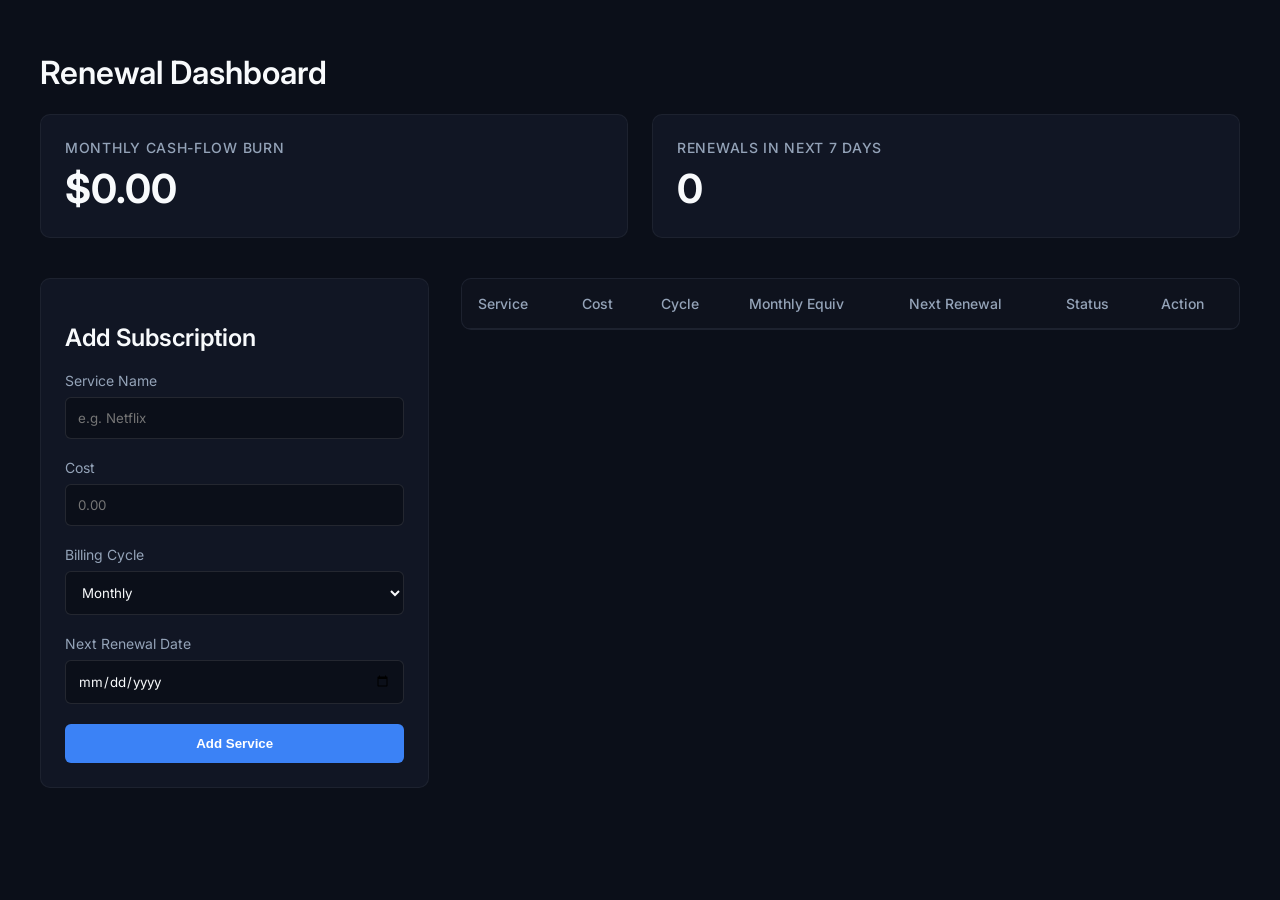
==== frontend/index.html @ cdda1939 "refactor: structured scalable architecture and added test suite" ====
<!DOCTYPE html>
<html lang="en">
<head>
    <meta charset="UTF-8">
    <meta name="viewport" content="width=device-width, initial-scale=1.0">
    <title>Subscription Tracker & Renewal Dashboard</title>
    <link href="https://fonts.googleapis.com/css2?family=Inter:wght@400;500;600;700&display=swap" rel="stylesheet">
    <link rel="stylesheet" href="style.css">
</head>
<body>
    <div class="container">
        <h1>Renewal Dashboard</h1>

        <div class="metrics-grid">
            <div class="metric-card">
                <div class="metric-title">Monthly Cash-Flow Burn</div>
                <div class="metric-value">$<span id="burnRate">0.00</span></div>
            </div>
            <div class="metric-card">
                <div class="metric-title">Renewals in Next 7 Days</div>
                <div class="metric-value" id="renewalsCountContainer"><span id="renewalsCount">0</span></div>
            </div>
        </div>

        <div class="dashboard-section">
            <div class="form-container">
                <h2>Add Subscription</h2>
                <form id="subForm">
                    <div class="form-group">
                        <label>Service Name</label>
                        <input type="text" id="serviceName" required minlength="1" maxlength="100" placeholder="e.g. Netflix">
                    </div>
                    <div class="form-group">
                        <label>Cost</label>
                        <input type="number" id="cost" step="0.01" min="0.01" required placeholder="0.00">
                    </div>
                    <div class="form-group">
                        <label>Billing Cycle</label>
                        <select id="billingCycle" required>
                            <option value="MONTHLY">Monthly</option>
                            <option value="YEARLY">Yearly</option>
                        </select>
                    </div>
                    <div class="form-group">
                        <label>Next Renewal Date</label>
                        <input type="date" id="renewalDate" required>
                    </div>
                    <button type="submit" class="primary-btn">Add Service</button>
                </form>
            </div>

            <div class="table-container">
                <table>
                    <thead>
                        <tr>
                            <th>Service</th>
                            <th>Cost</th>
                            <th>Cycle</th>
                            <th>Monthly Equiv</th>
                            <th>Next Renewal</th>
                            <th>Status</th>
                            <th>Action</th>
                        </tr>
                    </thead>
                    <tbody id="subTableBody">
                        <!-- Rows populated via JS -->
                    </tbody>
                </table>
            </div>
        </div>
    </div>
    <script src="app.js"></script>
</body>
</html>
---- frontend/style.css ----
:root {
    --bg-primary: #0b0f19;
    --bg-surface: rgba(18, 24, 38, 0.9);
    --text-primary: #f8fafc;
    --text-secondary: #94a3b8;
    --text-muted: #64748b;
    --accent-blue: #3b82f6;
    --caution-amber: #f59e0b;
    --caution-amber-bg: rgba(245, 158, 11, 0.15);
    --danger-red: #ef4444;
    --danger-red-bg: rgba(239, 68, 68, 0.15);
    --radius-md: 10px;
}

body {
    background-color: var(--bg-primary);
    color: var(--text-primary);
    font-family: 'Inter', sans-serif;
    margin: 0;
    padding: 2rem;
}

.container {
    max-width: 1200px;
    margin: 0 auto;
}

h1, h2 {
    font-weight: 600;
}

.metrics-grid {
    display: grid;
    grid-template-columns: repeat(auto-fit, minmax(300px, 1fr));
    gap: 1.5rem;
    margin-bottom: 2.5rem;
}

.metric-card {
    background: var(--bg-surface);
    padding: 1.5rem;
    border-radius: var(--radius-md);
    border: 1px solid rgba(255,255,255,0.05);
}

.metric-title {
    color: var(--text-secondary);
    font-size: 0.875rem;
    font-weight: 500;
    margin-bottom: 0.5rem;
    text-transform: uppercase;
    letter-spacing: 0.05em;
}

.metric-value {
    font-size: 2.5rem;
    font-weight: 700;
}

.value-amber {
    color: var(--caution-amber);
}

.dashboard-section {
    display: grid;
    grid-template-columns: 1fr 2fr;
    gap: 2rem;
    align-items: start;
}

.form-container {
    background: var(--bg-surface);
    padding: 1.5rem;
    border-radius: var(--radius-md);
    border: 1px solid rgba(255,255,255,0.05);
}

.form-group {
    margin-bottom: 1.25rem;
}

label {
    display: block;
    color: var(--text-secondary);
    margin-bottom: 0.5rem;
    font-size: 0.875rem;
}

input, select {
    width: 100%;
    background: var(--bg-primary);
    border: 1px solid rgba(255,255,255,0.1);
    color: var(--text-primary);
    padding: 0.75rem;
    border-radius: 6px;
    font-family: 'Inter', sans-serif;
    box-sizing: border-box;
}

input:focus, select:focus {
    outline: none;
    border-color: var(--accent-blue);
}

button.primary-btn {
    background: var(--accent-blue);
    color: white;
    border: none;
    padding: 0.75rem 1.5rem;
    border-radius: 6px;
    font-weight: 600;
    cursor: pointer;
    width: 100%;
    transition: opacity 0.2s;
}

button.primary-btn:hover {
    opacity: 0.9;
}

.table-container {
    background: var(--bg-surface);
    border-radius: var(--radius-md);
    border: 1px solid rgba(255,255,255,0.05);
    overflow: hidden;
}

table {
    width: 100%;
    border-collapse: collapse;
}

th, td {
    padding: 1rem;
    text-align: left;
    border-bottom: 1px solid rgba(255,255,255,0.05);
}

th {
    color: var(--text-secondary);
    font-weight: 500;
    font-size: 0.875rem;
    background: rgba(0,0,0,0.2);
}

.row-paused {
    opacity: 0.45;
    filter: grayscale(80%);
    transition: all 0.3s;
}

.row-paused .service-cost {
    text-decoration: line-through;
    color: var(--text-muted);
}

.badge-renewing-soon {
    background: var(--caution-amber-bg);
    color: var(--caution-amber);
    border-radius: var(--radius-md);
    padding: 4px 10px;
    font-size: 0.75rem;
    font-weight: 600;
    white-space: nowrap;
}

.badge-overdue {
    background: var(--danger-red-bg);
    color: var(--danger-red);
    border-radius: var(--radius-md);
    padding: 4px 10px;
    font-size: 0.75rem;
    font-weight: 600;
    white-space: nowrap;
}

.toggle-switch {
    position: relative;
    display: inline-block;
    width: 44px;
    height: 24px;
}

.toggle-switch input {
    opacity: 0;
    width: 0;
    height: 0;
}

.slider {
    position: absolute;
    cursor: pointer;
    top: 0;
    left: 0;
    right: 0;
    bottom: 0;
    background-color: rgba(255,255,255,0.2);
    transition: .4s;
    border-radius: 34px;
}

.slider:before {
    position: absolute;
    content: "";
    height: 18px;
    width: 18px;
    left: 3px;
    bottom: 3px;
    background-color: white;
    transition: .4s;
    border-radius: 50%;
}

input:checked + .slider {
    background-color: var(--accent-blue);
}

input:checked + .slider:before {
    transform: translateX(20px);
}
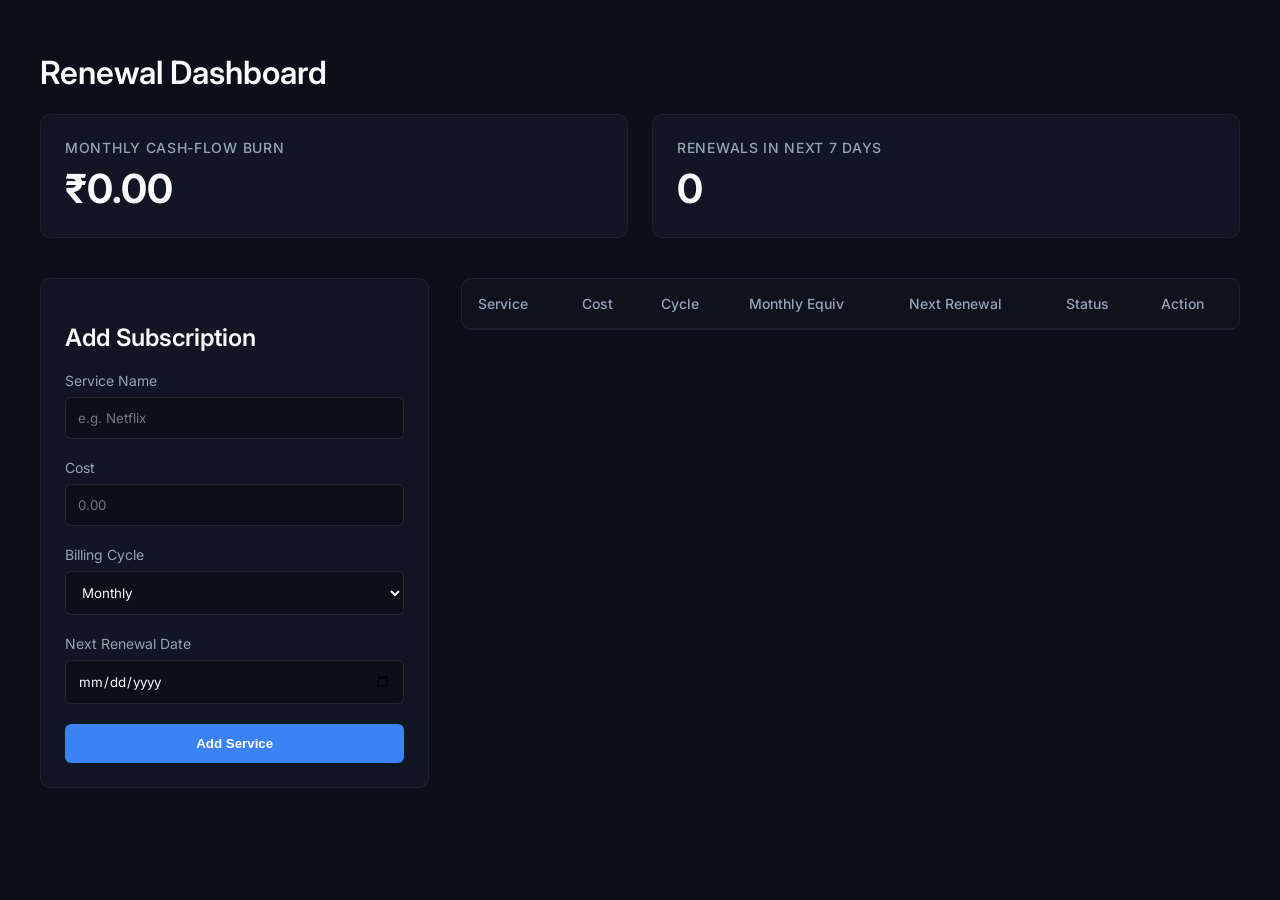
==== commit 6a14a64b: "fix: resolve datetime deprecation warnings and update currency to INR" ====
--- a/frontend/index.html
+++ b/frontend/index.html
@@ -14,7 +14,7 @@
         <div class="metrics-grid">
             <div class="metric-card">
                 <div class="metric-title">Monthly Cash-Flow Burn</div>
-                <div class="metric-value">$<span id="burnRate">0.00</span></div>
+                <div class="metric-value">₹<span id="burnRate">0.00</span></div>
             </div>
             <div class="metric-card">
                 <div class="metric-title">Renewals in Next 7 Days</div>
